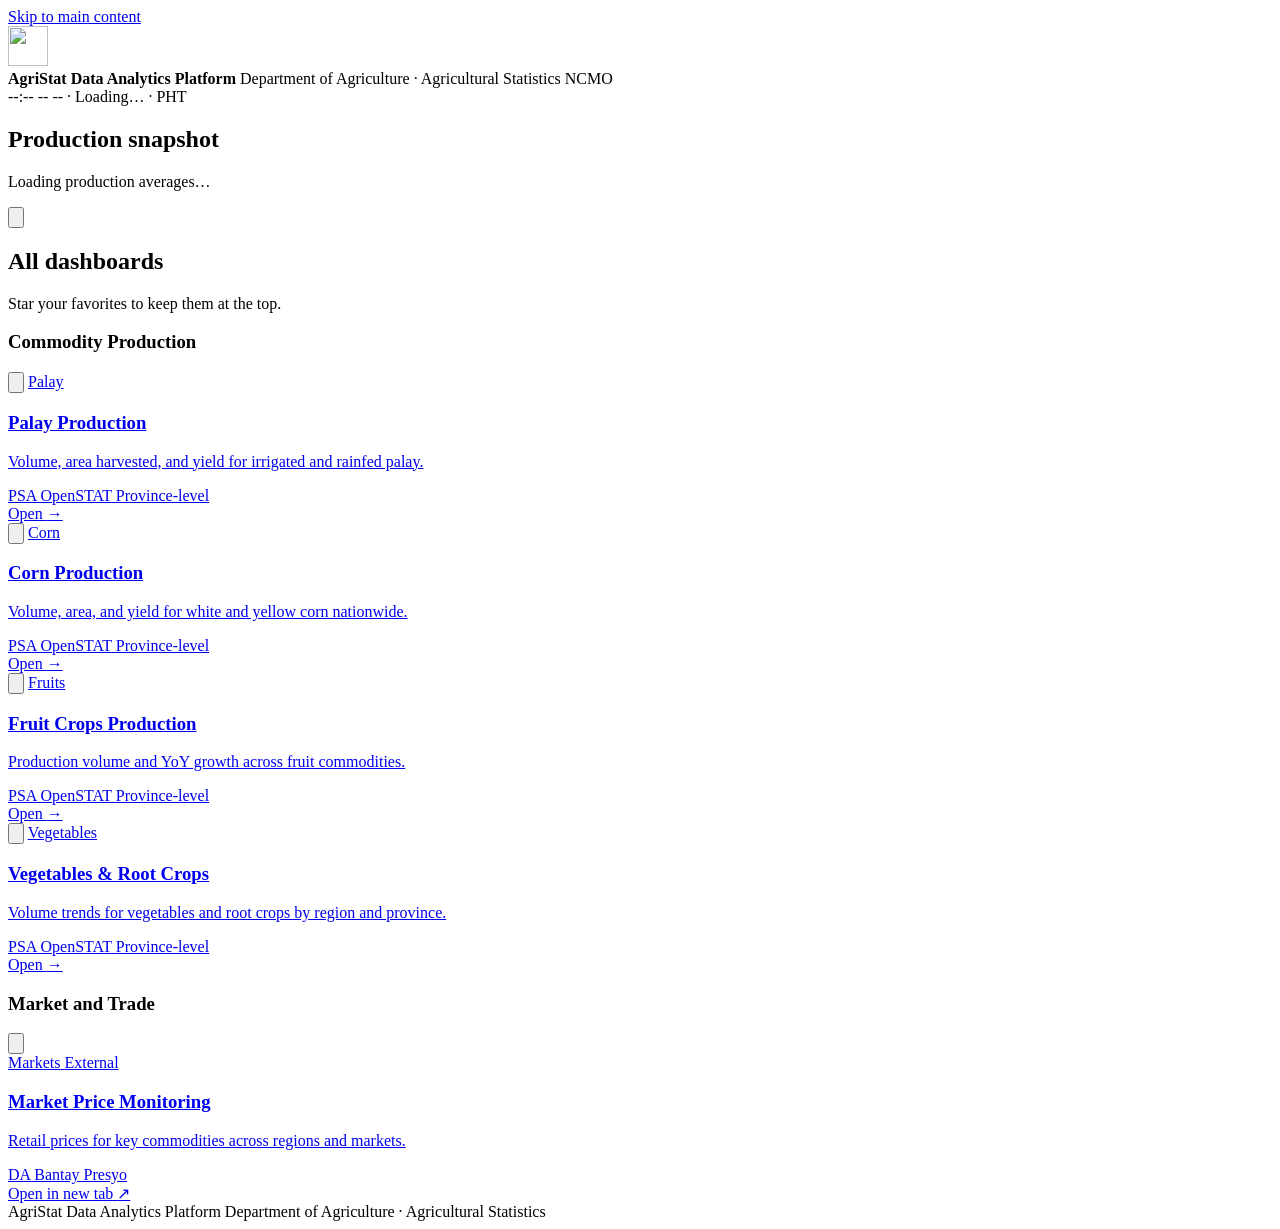
==== static/index.html @ 9da6c01f "Initial commit: AgriStat Data Analytics Platform. FastAPI dashboards for palay, corn, fruits, and ve" ====
<!DOCTYPE html>
<html lang="en">
<head>
  <meta charset="UTF-8" />
  <meta name="viewport" content="width=device-width, initial-scale=1.0, viewport-fit=cover" />
  <title>AgriStat Data Analytics Platform</title>
  <link rel="icon" type="image/png" href="/assets/images/dap-logo.png" />
  <link rel="apple-touch-icon" href="/assets/images/dap-logo.png" />
  <link rel="preconnect" href="https://fonts.googleapis.com" />
  <link rel="preconnect" href="https://fonts.gstatic.com" crossorigin />
  <link href="https://fonts.googleapis.com/css2?family=Roboto:wght@400;500;700&display=swap" rel="stylesheet" />
  <link rel="stylesheet" href="/assets/styles.css?v=92" />
  <link rel="stylesheet" href="/assets/landing.css?v=42" />
</head>
<body class="landing-body">
  <a class="landing-skip-link" href="#main-content">Skip to main content</a>
  <div class="landing-shell">
    <header class="app-header landing-header" aria-labelledby="landing-title">
      <div class="header-start">
        <div class="header-brand">
          <div class="brand-mark" aria-hidden="true">
            <img
              src="/assets/images/dap-logo.png"
              alt=""
              class="brand-logo"
              width="40"
              height="40"
            />
          </div>
          <div class="brand-text">
            <strong id="landing-title">AgriStat Data Analytics Platform</strong>
            <span>Department of Agriculture · Agricultural Statistics NCMO</span>
          </div>
        </div>
      </div>
      <div class="header-actions">
        <div class="landing-header-clock" id="landingClock" aria-label="Current date and time">
          <time class="landing-header-clock-line" id="landingClockTime" datetime="">
            <span class="landing-clock-live" aria-hidden="true">
              <span class="landing-clock-dot"></span>
            </span>
            <span class="landing-clock-hm" id="landingClockHm">--:--</span>
            <span class="landing-clock-sec" id="landingClockSec">--</span>
            <span class="landing-clock-ampm" id="landingClockAmpm">--</span>
            <span class="landing-clock-date-wrap">
              <span class="landing-clock-sep" aria-hidden="true">·</span>
              <time class="landing-clock-date" id="landingClockDate" datetime="">Loading…</time>
              <span class="landing-clock-sep" aria-hidden="true">·</span>
              <span class="landing-clock-tz">PHT</span>
            </span>
          </time>
        </div>
      </div>
    </header>

    <main class="landing-main" id="main-content">
      <section class="landing-snapshots-section" aria-labelledby="snapshots-title">
        <header class="landing-section-head landing-section-head-row">
          <div class="landing-section-head-copy">
            <h2 class="landing-section-title" id="snapshots-title">Production snapshot</h2>
            <p class="landing-section-sub" id="snapshotsSub">Loading production averages…</p>
          </div>
          <button type="button" class="landing-refresh-btn" id="snapshotRefreshBtn" title="Refresh snapshot data" aria-label="Refresh snapshot data">
            <svg class="landing-refresh-icon" viewBox="0 0 24 24" aria-hidden="true" focusable="false">
              <path
                fill="currentColor"
                d="M17.65 6.35A7.958 7.958 0 0 0 12 4c-4.42 0-7.99 3.58-7.99 8s3.57 8 7.99 8c3.73 0 6.84-2.55 7.73-6h-2.08a5.99 5.99 0 0 1-5.65 4c-3.31 0-6-2.69-6-6s2.69-6 6-6c1.66 0 3.14.69 4.22 1.78L13 11h7V4l-2.35 2.35z"
              />
            </svg>
          </button>
        </header>
        <div class="landing-snapshot-grid" id="snapshotGrid" aria-busy="true"></div>
      </section>

      <section class="landing-catalog-section" aria-labelledby="catalog-title">
        <header class="landing-section-head landing-catalog-head">
          <div class="landing-section-head-copy">
            <h2 class="landing-section-title" id="catalog-title">All dashboards</h2>
            <p class="landing-section-sub">Star your favorites to keep them at the top.</p>
          </div>
        </header>

        <div class="landing-catalog">
          <section class="landing-category" aria-labelledby="category-commodity-production">
          <h3 class="landing-category-title" id="category-commodity-production">Commodity Production</h3>
          <div class="landing-card-grid">
            <div class="landing-card-wrap" data-dashboard-id="palay" data-order="1">
              <button type="button" class="landing-pin-btn" data-pin-id="palay" aria-label="Add to favorites" aria-pressed="false" title="Add to favorites">
                <svg viewBox="0 0 24 24" aria-hidden="true" focusable="false"><path fill="currentColor" d="M12 17.27L18.18 21l-1.64-7.03L22 9.24l-7.19-.61L12 2 9.19 8.63 2 9.24l5.46 4.73L5.82 21z"/></svg>
              </button>
              <a class="landing-card" href="/dashboards/palay">
                <span class="landing-card-crop">Palay</span>
                <h3 class="landing-card-title">Palay Production</h3>
                <p class="landing-card-desc">Volume, area harvested, and yield for irrigated and rainfed palay.</p>
                <div class="landing-card-footer">
                  <div class="landing-card-tags">
                    <span class="landing-tag">PSA OpenSTAT</span>
                    <span class="landing-tag">Province-level</span>
                  </div>
                  <span class="landing-card-cta">Open <span aria-hidden="true">→</span></span>
                </div>
              </a>
            </div>

            <div class="landing-card-wrap" data-dashboard-id="corn" data-order="2">
              <button type="button" class="landing-pin-btn" data-pin-id="corn" aria-label="Add to favorites" aria-pressed="false" title="Add to favorites">
                <svg viewBox="0 0 24 24" aria-hidden="true" focusable="false"><path fill="currentColor" d="M12 17.27L18.18 21l-1.64-7.03L22 9.24l-7.19-.61L12 2 9.19 8.63 2 9.24l5.46 4.73L5.82 21z"/></svg>
              </button>
              <a class="landing-card" href="/dashboards/corn">
                <span class="landing-card-crop">Corn</span>
                <h3 class="landing-card-title">Corn Production</h3>
                <p class="landing-card-desc">Volume, area, and yield for white and yellow corn nationwide.</p>
                <div class="landing-card-footer">
                  <div class="landing-card-tags">
                    <span class="landing-tag">PSA OpenSTAT</span>
                    <span class="landing-tag">Province-level</span>
                  </div>
                  <span class="landing-card-cta">Open <span aria-hidden="true">→</span></span>
                </div>
              </a>
            </div>

            <div class="landing-card-wrap" data-dashboard-id="fruits" data-order="3">
              <button type="button" class="landing-pin-btn" data-pin-id="fruits" aria-label="Add to favorites" aria-pressed="false" title="Add to favorites">
                <svg viewBox="0 0 24 24" aria-hidden="true" focusable="false"><path fill="currentColor" d="M12 17.27L18.18 21l-1.64-7.03L22 9.24l-7.19-.61L12 2 9.19 8.63 2 9.24l5.46 4.73L5.82 21z"/></svg>
              </button>
              <a class="landing-card" href="/dashboards/fruits">
                <span class="landing-card-crop">Fruits</span>
                <h3 class="landing-card-title">Fruit Crops Production</h3>
                <p class="landing-card-desc">Production volume and YoY growth across fruit commodities.</p>
                <div class="landing-card-footer">
                  <div class="landing-card-tags">
                    <span class="landing-tag">PSA OpenSTAT</span>
                    <span class="landing-tag">Province-level</span>
                  </div>
                  <span class="landing-card-cta">Open <span aria-hidden="true">→</span></span>
                </div>
              </a>
            </div>

            <div class="landing-card-wrap" data-dashboard-id="vegetables" data-order="4">
              <button type="button" class="landing-pin-btn" data-pin-id="vegetables" aria-label="Add to favorites" aria-pressed="false" title="Add to favorites">
                <svg viewBox="0 0 24 24" aria-hidden="true" focusable="false"><path fill="currentColor" d="M12 17.27L18.18 21l-1.64-7.03L22 9.24l-7.19-.61L12 2 9.19 8.63 2 9.24l5.46 4.73L5.82 21z"/></svg>
              </button>
              <a class="landing-card" href="/dashboards/vegetables">
                <span class="landing-card-crop">Vegetables</span>
                <h3 class="landing-card-title">Vegetables &amp; Root Crops</h3>
                <p class="landing-card-desc">Volume trends for vegetables and root crops by region and province.</p>
                <div class="landing-card-footer">
                  <div class="landing-card-tags">
                    <span class="landing-tag">PSA OpenSTAT</span>
                    <span class="landing-tag">Province-level</span>
                  </div>
                  <span class="landing-card-cta">Open <span aria-hidden="true">→</span></span>
                </div>
              </a>
            </div>
          </div>
        </section>

        <section class="landing-category" aria-labelledby="category-market-and-trade">
          <h3 class="landing-category-title" id="category-market-and-trade">Market and Trade</h3>
          <div class="landing-card-grid landing-card-grid-market">
            <div class="landing-card-wrap" data-dashboard-id="market-prices" data-order="1">
              <button type="button" class="landing-pin-btn" data-pin-id="market-prices" aria-label="Add to favorites" aria-pressed="false" title="Add to favorites">
                <svg viewBox="0 0 24 24" aria-hidden="true" focusable="false"><path fill="currentColor" d="M12 17.27L18.18 21l-1.64-7.03L22 9.24l-7.19-.61L12 2 9.19 8.63 2 9.24l5.46 4.73L5.82 21z"/></svg>
              </button>
              <a
                class="landing-card landing-card-external"
                href="https://presyong-palengke.vercel.app/"
                target="_blank"
                rel="noopener noreferrer"
                title="Open Market Price Monitoring in a new tab"
              >
                <div class="landing-card-topline">
                  <span class="landing-card-crop">Markets</span>
                  <span class="landing-card-external-badge">External</span>
                </div>
                <h3 class="landing-card-title">Market Price Monitoring</h3>
                <p class="landing-card-desc">Retail prices for key commodities across regions and markets.</p>
                <div class="landing-card-footer">
                  <div class="landing-card-tags">
                    <span class="landing-tag">DA Bantay Presyo</span>
                  </div>
                  <span class="landing-card-cta">Open in new tab <span aria-hidden="true">↗</span></span>
                </div>
              </a>
            </div>
          </div>
        </section>
      </div>
      </section>
    </main>

    <footer class="app-footer landing-footer">
      <div class="app-footer-inner">
        <span class="app-footer-product">AgriStat Data Analytics Platform</span>
        <span class="app-footer-org">Department of Agriculture · Agricultural Statistics</span>
      </div>
    </footer>
  </div>
  <script src="/assets/landing.js?v=20"></script>
</body>
</html>
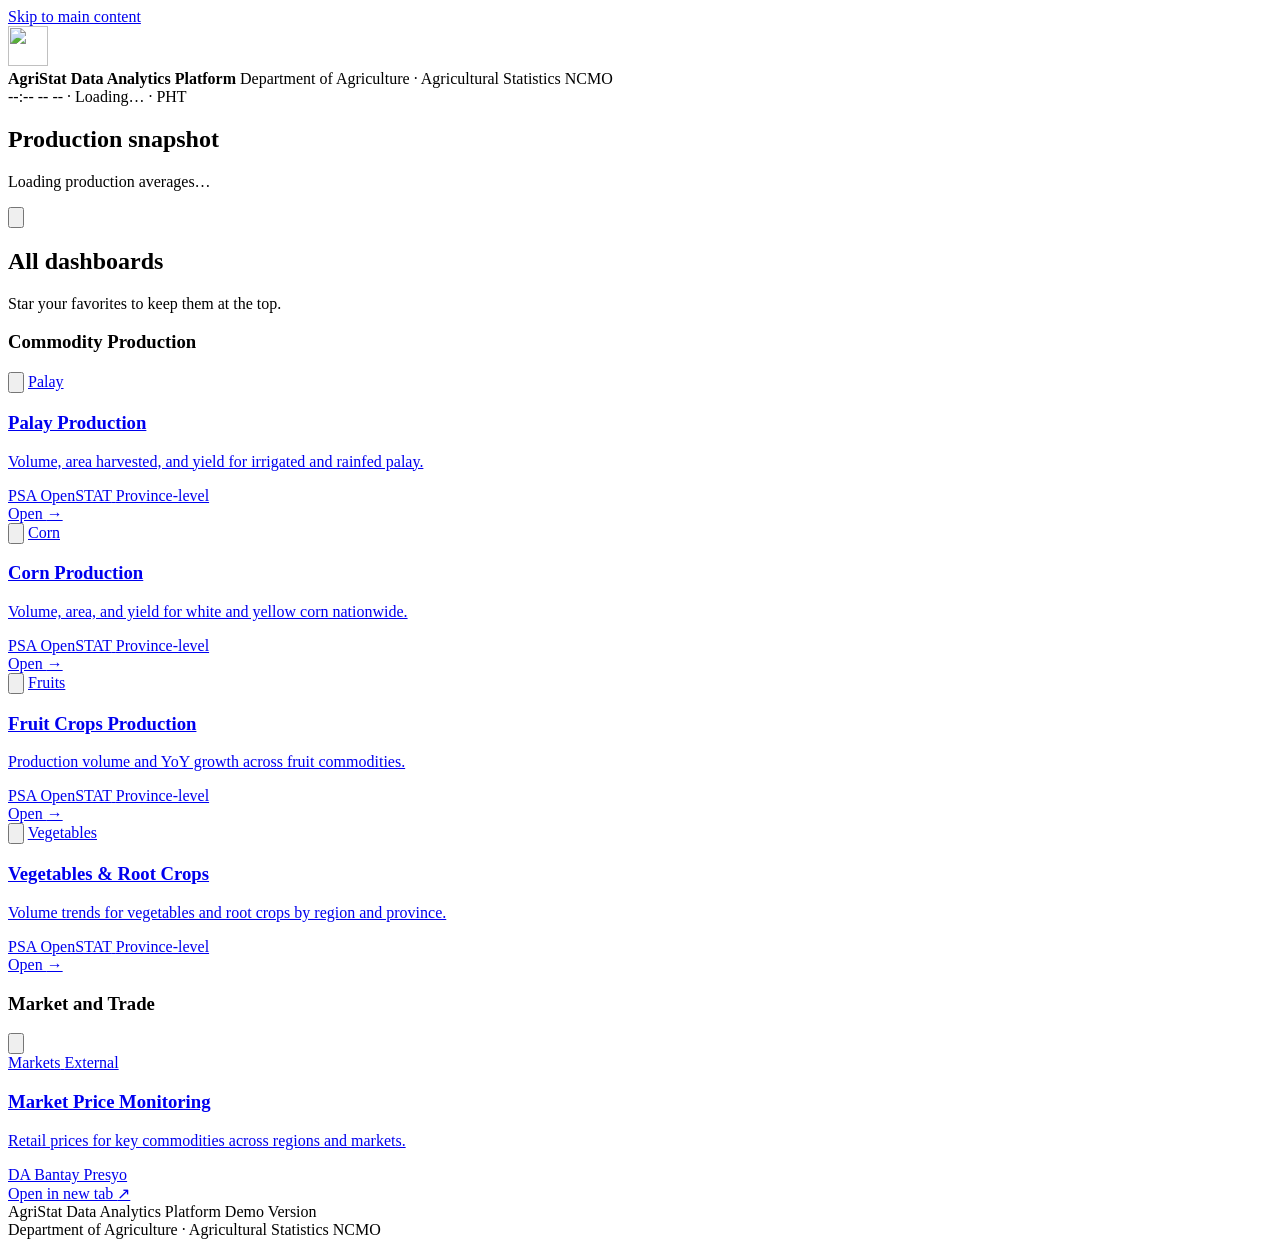
==== commit efec3044: "Update footer branding and point config at Render. Add Demo Version badge and NCMO in the footer, do" ====
--- a/static/index.html
+++ b/static/index.html
@@ -9,7 +9,7 @@
   <link rel="preconnect" href="https://fonts.googleapis.com" />
   <link rel="preconnect" href="https://fonts.gstatic.com" crossorigin />
   <link href="https://fonts.googleapis.com/css2?family=Roboto:wght@400;500;700&display=swap" rel="stylesheet" />
-  <link rel="stylesheet" href="/assets/styles.css?v=92" />
+  <link rel="stylesheet" href="/assets/styles.css?v=94" />
   <link rel="stylesheet" href="/assets/landing.css?v=42" />
 </head>
 <body class="landing-body">
@@ -194,11 +194,15 @@
 
     <footer class="app-footer landing-footer">
       <div class="app-footer-inner">
-        <span class="app-footer-product">AgriStat Data Analytics Platform</span>
-        <span class="app-footer-org">Department of Agriculture · Agricultural Statistics</span>
+        <div class="app-footer-left">
+          <span class="app-footer-product">AgriStat Data Analytics Platform</span>
+          <span class="app-footer-demo">Demo Version</span>
+        </div>
+        <span class="app-footer-org">Department of Agriculture · Agricultural Statistics NCMO</span>
       </div>
     </footer>
   </div>
-  <script src="/assets/landing.js?v=20"></script>
+  <script src="/assets/config.js"></script>
+  <script src="/assets/landing.js?v=21"></script>
 </body>
 </html>
